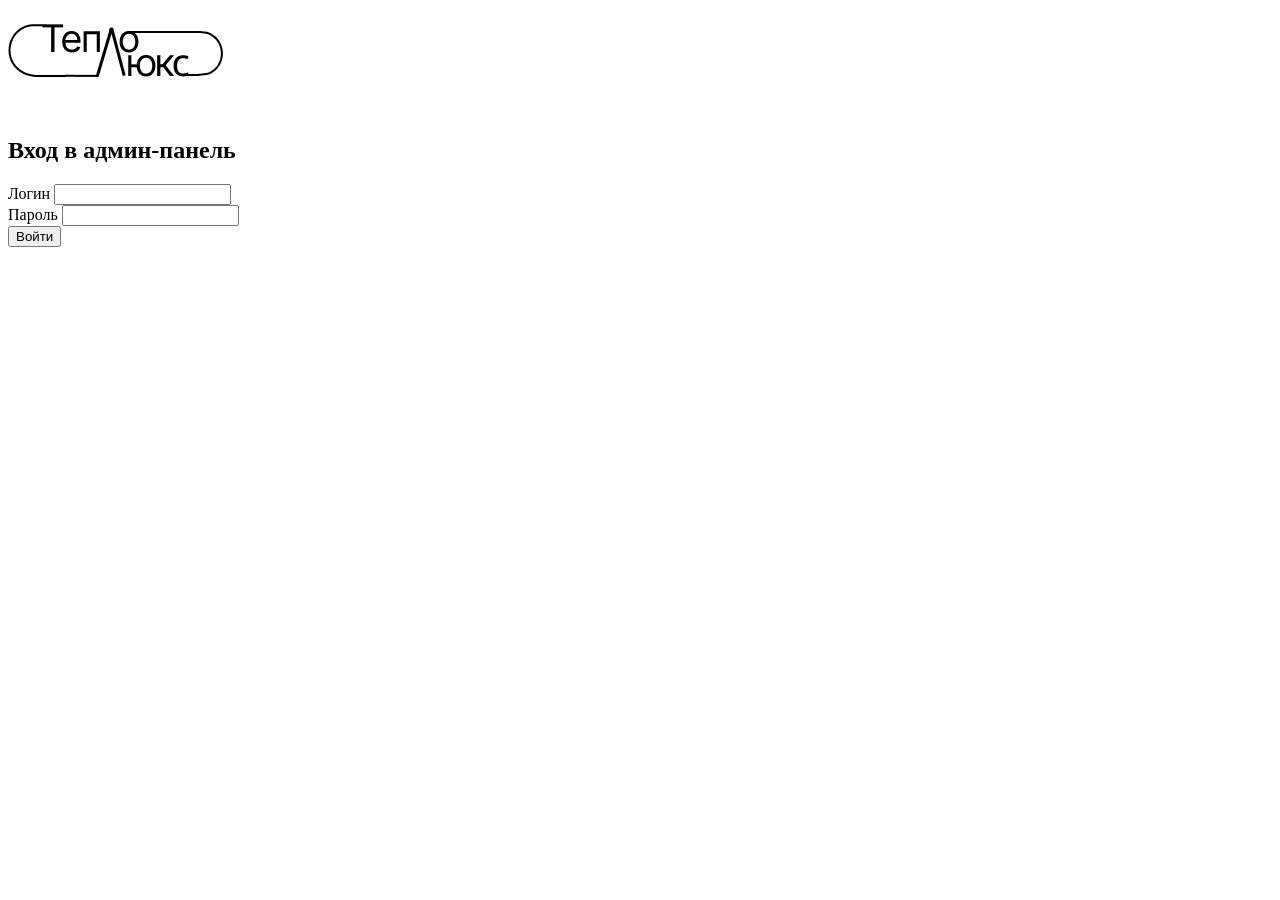
==== admin.html @ 6bd60be3 "первая версия" ====
<!DOCTYPE html>
<html lang="ru">
<head>
    <meta charset="UTF-8">
    <meta name="viewport" content="width=device-width, initial-scale=1.0">
    <title>Админ-панель — ТеплоЛюкс</title>
    
    <!-- Стили -->
    <link rel="stylesheet" href="css/common.css">
    <link rel="stylesheet" href="css/components.css">
    <link rel="stylesheet" href="css/header.css">
    <link rel="stylesheet" href="css/footer.css">
    <link rel="stylesheet" href="css/admin.css">
</head>
<body>

    <!-- ===== ЛОГИН ===== -->
    <div class="admin-login" id="adminLogin">
        <div class="login-box">
            <div class="login-logo">
                <img src="Img/Logo.png" alt="ТеплоЛюкс">
                <h2>Вход в админ-панель</h2>
            </div>
            
            <form id="loginForm" class="login-form">
                <div class="form-group">
                    <label for="username">Логин</label>
                    <input type="text" id="username" value="" required>
                </div>
                <div class="form-group">
                    <label for="password">Пароль</label>
                    <input type="password" id="password" value="" required>
                </div>
                <button type="submit" class="login-btn">Войти</button>
            </form>
            
        </div>
    </div>

    <!-- ===== АДМИН-ПАНЕЛЬ ===== -->
    <div class="admin-panel" id="adminPanel" style="display: none;">
        
        <!-- Сайдбар -->
        <aside class="admin-sidebar">
            <div class="admin-sidebar-header">
                <img src="Img/Logo.png" alt="ТеплоЛюкс">
                <h3>ТеплоЛюкс</h3>
                <p>Админ-панель</p>
            </div>
            
            <div class="admin-user" id="adminUserInfo"></div>
            
            <nav class="admin-nav">
                <ul>
                    <li class="active" onclick="AdminPage.showPage('dashboard', this)">
                        <span>📊</span> Дашборд
                    </li>
                    <li onclick="AdminPage.showPage('receptions', this)">
                        <span>📨</span> Приёмная
                        <span class="admin-badge" id="receptionsBadge">0</span>
                    </li>
                    <li onclick="AdminPage.showPage('restrictions', this)">
                        <span>🚧</span> Ограничения
                        <span class="admin-badge" id="restrictionsBadge">0</span>
                    </li>
                    <li onclick="AdminPage.showPage('applications', this)">
                        <span>💼</span> Заявки
                    </li>
                    <li onclick="AdminPage.showPage('settings', this)">
                        <span>⚙️</span> Настройки
                    </li>
                    <li onclick="AdminPage.logout()">
                        <span>🚪</span> Выход
                    </li>
                </ul>
            </nav>
        </aside>
        
        <!-- Контент -->
        <main class="admin-content">
            <div class="admin-header">
                <h1 id="pageTitle">📊 Дашборд</h1>
                <div>
                    <span id="adminDateTime"></span>
                    <button class="refresh-btn" onclick="AdminPage.refreshData()" title="Обновить">🔄</button>
                </div>
            </div>
            
            <div id="adminPages"></div>

            <!-- Модальное окно добавления ограничения -->
            <div class="modal" id="restrictionModal" style="display: none;">
                <div class="modal-content" style="max-width: 600px;">
                    <div class="modal-header">
                        <h3>Добавить ограничение</h3>
                        <button class="modal-close" onclick="closeRestrictionModal()">×</button>
                    </div>
                    <form id="restrictionForm">
                        <div class="modal-body">
                            <div class="form-group">
                                <label>Улицы (вводите по одной, нажимайте Enter)</label>
                                <div class="streets-input">
                                    <input type="text" id="streetInput" placeholder="Введите название улицы">
                                    <button type="button" onclick="addStreetToList()" class="add-street-btn">+</button>
                                </div>
                                <div class="streets-list" id="streetsList"></div>
                            </div>

                            <div class="form-row">
                                <div class="form-group">
                                    <label>Дата начала *</label>
                                    <input type="date" id="dateFrom" required>
                                </div>
                                <div class="form-group">
                                    <label>Дата окончания *</label>
                                    <input type="date" id="dateTo" required>
                                </div>
                            </div>

                            <div class="form-row">
                                <div class="form-group">
                                    <label>Время начала</label>
                                    <input type="time" id="timeFrom" value="09:00">
                                </div>
                                <div class="form-group">
                                    <label>Время окончания</label>
                                    <input type="time" id="timeTo" value="17:00">
                                </div>
                            </div>

                            <div class="form-group">
                                <label>Причина отключения *</label>
                                <select id="reason" required>
                                    <option value="repair">🔧 Плановый ремонт</option>
                                    <option value="emergency">🚨 Аварийные работы</option>
                                    <option value="maintenance">🛠️ Техническое обслуживание</option>
                                    <option value="upgrade">⚡ Модернизация сетей</option>
                                    <option value="other">📋 Другое</option>
                                </select>
                            </div>

                            <div class="form-group">
                                <label>Подробное описание</label>
                                <textarea id="description" rows="3" placeholder="Дополнительная информация о ограничении..."></textarea>
                            </div>
                        </div>
                        <div class="modal-footer">
                            <button type="button" onclick="closeRestrictionModal()" class="cancel-btn">Отмена</button>
                            <button type="submit" class="save-btn">Сохранить</button>
                        </div>
                    </form>
                </div>
            </div>
        </main>
    </div>

    <!-- ===== СКРИПТЫ ===== -->
    <script src="js/core.js"></script>
    <script src="js/database.js"></script>
    <script src="js/ui/header.js"></script>
    <script src="js/ui/ui-helpers.js"></script>
    <script src="js/components/restrictions.js"></script>
    <script src="js/pages/admin.js"></script>
</body>
</html>
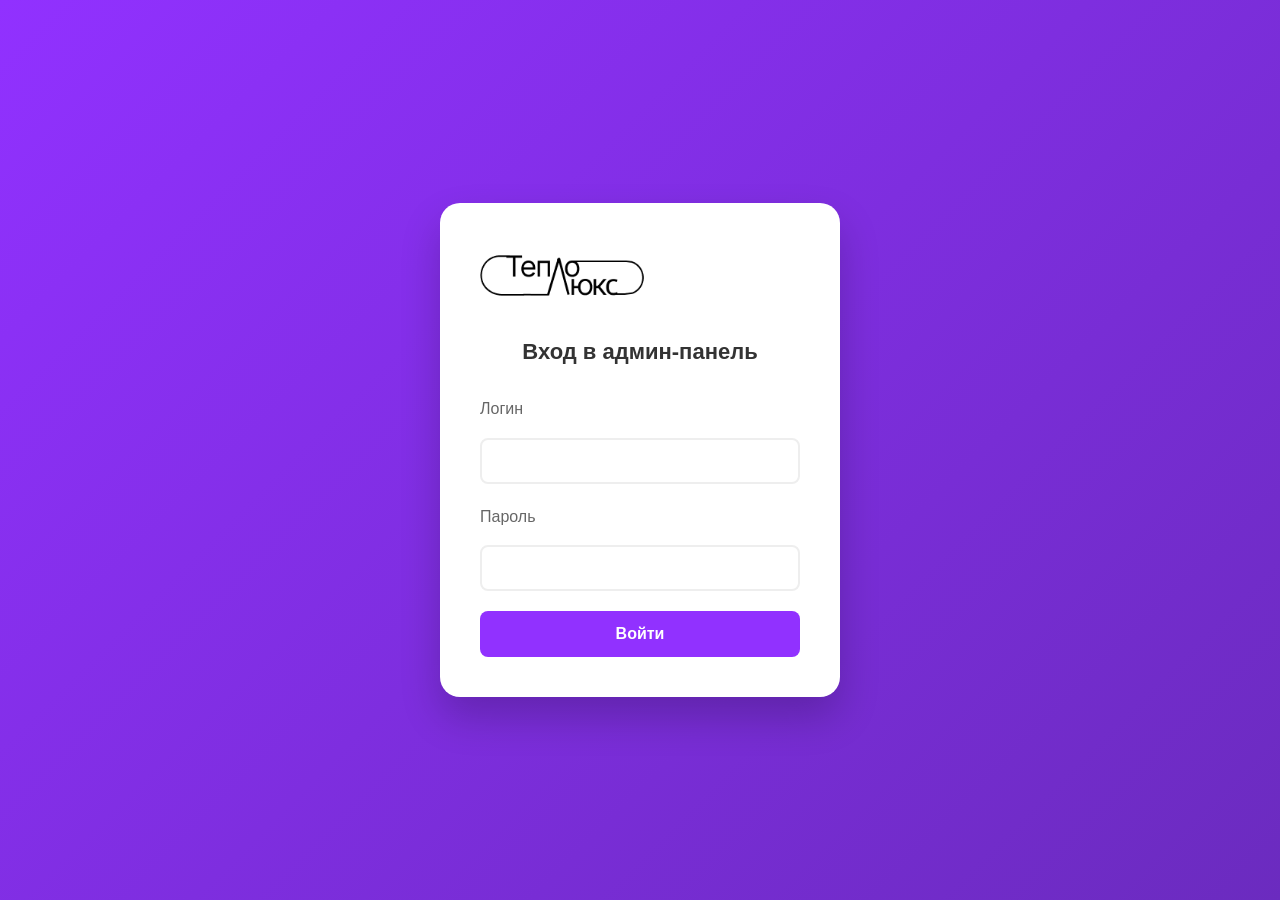
==== commit 08517d9f: "Update admin.html" ====
--- a/admin.html
+++ b/admin.html
@@ -6,11 +6,11 @@
     <title>Админ-панель — ТеплоЛюкс</title>
     
     <!-- Стили -->
-    <link rel="stylesheet" href="css/common.css">
-    <link rel="stylesheet" href="css/components.css">
-    <link rel="stylesheet" href="css/header.css">
-    <link rel="stylesheet" href="css/footer.css">
-    <link rel="stylesheet" href="css/admin.css">
+    <link rel="stylesheet" href="CSS/common.css">
+    <link rel="stylesheet" href="CSS/components.css">
+    <link rel="stylesheet" href="CSS/header.css">
+    <link rel="stylesheet" href="CSS/footer.css">
+    <link rel="stylesheet" href="CSS/admin.css">
 </head>
 <body>
 
@@ -162,4 +162,4 @@
     <script src="js/components/restrictions.js"></script>
     <script src="js/pages/admin.js"></script>
 </body>
-</html>+</html>
--- a/CSS/common.css
+++ b/CSS/common.css
@@ -0,0 +1,821 @@
+/* ========================================
+   COMMON.CSS - Базовые стили проекта ТеплоЛюкс
+   Содержит: сброс, переменные, типографика,
+   контейнеры, сетки, общие утилиты
+   ======================================== */
+
+/* ===== CSS ПЕРЕМЕННЫЕ ===== */
+:root {
+    /* Основная палитра */
+    --color-primary: #9131ff;
+    --color-primary-dark: #7a29d6;
+    --color-primary-light: #b880ff;
+    --color-primary-bg: rgba(145, 49, 255, 0.1);
+    
+    /* Акцентные цвета */
+    --color-accent: #ff6b6b;
+    --color-accent-dark: #ff4444;
+    --color-success: #4CAF50;
+    --color-success-light: #e8f5e9;
+    --color-warning: #ff9f43;
+    --color-info: #4ecdc4;
+    
+    /* Нейтральные */
+    --color-white: #ffffff;
+    --color-bg: #f8f9fa;
+    --color-bg-alt: #f5f6fa;
+    --color-text: #333333;
+    --color-text-secondary: #666666;
+    --color-text-muted: #999999;
+    --color-border: #e0e0e0;
+    --color-border-light: #eeeeee;
+    
+    /* Градиенты */
+    --gradient-primary: linear-gradient(135deg, #9131ff, #6b2bbf);
+    --gradient-primary-hover: linear-gradient(135deg, #7a29d6, #9131ff);
+    --gradient-accent: linear-gradient(135deg, #ff4444, #ff6b6b);
+    --gradient-card: linear-gradient(135deg, #f8faff 0%, #f0f4ff 100%);
+    --gradient-hero: linear-gradient(135deg, #9131ff, #6b2bbf);
+    
+    /* Тени */
+    --shadow-sm: 0 2px 10px rgba(0, 0, 0, 0.05);
+    --shadow-md: 0 10px 40px rgba(0, 0, 0, 0.1);
+    --shadow-lg: 0 20px 60px rgba(0, 0, 0, 0.15);
+    --shadow-primary: 0 10px 30px rgba(145, 49, 255, 0.3);
+    --shadow-accent: 0 10px 30px rgba(255, 68, 68, 0.3);
+    
+    /* Скругления */
+    --radius-sm: 8px;
+    --radius-md: 12px;
+    --radius-lg: 20px;
+    --radius-xl: 30px;
+    --radius-round: 50%;
+    
+    /* Размеры */
+    --max-width: 1200px;
+    --max-width-wide: 1400px;
+    --header-height: 80px;
+    --header-height-mobile: 70px;
+    --header-height-small: 60px;
+    
+    /* Анимации */
+    --transition-fast: 0.2s ease;
+    --transition-base: 0.3s ease;
+    --transition-slow: 0.5s ease;
+    
+    /* Шрифты */
+    --font-family: 'Segoe UI', 'Arial', sans-serif;
+    --font-mono: 'Courier New', monospace;
+}
+
+/* ===== СБРОС СТИЛЕЙ ===== */
+*,
+*::before,
+*::after {
+    margin: 0;
+    padding: 0;
+    box-sizing: border-box;
+}
+
+html {
+    scroll-behavior: smooth;
+    -webkit-text-size-adjust: 100%;
+}
+
+body {
+    font-family: var(--font-family);
+    color: var(--color-text);
+    background-color: var(--color-white);
+    line-height: 1.6;
+    min-height: 100vh;
+    overflow-x: hidden;
+    -webkit-font-smoothing: antialiased;
+    -moz-osx-font-smoothing: grayscale;
+}
+
+/* ===== ТИПОГРАФИКА ===== */
+h1, h2, h3, h4, h5, h6 {
+    line-height: 1.3;
+    color: var(--color-text);
+    font-weight: 700;
+}
+
+h1 { font-size: 48px; }
+h2 { font-size: 36px; }
+h3 { font-size: 24px; }
+h4 { font-size: 20px; }
+h5 { font-size: 18px; }
+h6 { font-size: 16px; }
+
+p {
+    margin-bottom: 1rem;
+    color: var(--color-text-secondary);
+}
+
+a {
+    color: var(--color-primary);
+    text-decoration: none;
+    transition: color var(--transition-fast);
+}
+
+a:hover {
+    color: var(--color-primary-dark);
+}
+
+img {
+    max-width: 100%;
+    height: auto;
+    display: block;
+}
+
+/* ===== КОНТЕЙНЕРЫ ===== */
+.container {
+    width: 100%;
+    max-width: var(--max-width);
+    margin: 0 auto;
+    padding: 0 20px;
+}
+
+.container-wide {
+    max-width: var(--max-width-wide);
+}
+
+.container-narrow {
+    max-width: 800px;
+}
+
+/* ===== УТИЛИТАРНЫЕ КЛАССЫ ===== */
+.text-center { text-align: center; }
+.text-left { text-align: left; }
+.text-right { text-align: right; }
+
+.text-primary { color: var(--color-primary); }
+.text-accent { color: var(--color-accent); }
+.text-success { color: var(--color-success); }
+.text-muted { color: var(--color-text-muted); }
+
+.font-bold { font-weight: 700; }
+.font-semibold { font-weight: 600; }
+.font-medium { font-weight: 500; }
+
+.hidden { display: none !important; }
+.visible { display: block !important; }
+.invisible { visibility: hidden; }
+
+.sr-only {
+    position: absolute;
+    width: 1px;
+    height: 1px;
+    padding: 0;
+    margin: -1px;
+    overflow: hidden;
+    clip: rect(0, 0, 0, 0);
+    border: 0;
+}
+
+/* ===== ОБЩИЕ КОМПОНЕНТЫ ===== */
+
+/* Кнопки */
+.btn {
+    display: inline-flex;
+    align-items: center;
+    justify-content: center;
+    gap: 8px;
+    padding: 12px 24px;
+    border: none;
+    border-radius: var(--radius-xl);
+    font-size: 16px;
+    font-weight: 600;
+    cursor: pointer;
+    transition: all var(--transition-base);
+    white-space: nowrap;
+    text-decoration: none;
+    line-height: 1.4;
+}
+
+.btn:hover {
+    transform: translateY(-2px);
+}
+
+.btn:active {
+    transform: translateY(0);
+}
+
+.btn-primary {
+    background: var(--gradient-primary);
+    color: var(--color-white);
+    box-shadow: var(--shadow-primary);
+}
+
+.btn-primary:hover {
+    background: var(--gradient-primary-hover);
+    box-shadow: 0 6px 20px rgba(145, 49, 255, 0.4);
+}
+
+.btn-accent {
+    background: var(--gradient-accent);
+    color: var(--color-white);
+    box-shadow: var(--shadow-accent);
+}
+
+.btn-accent:hover {
+    box-shadow: 0 6px 20px rgba(255, 68, 68, 0.4);
+}
+
+.btn-success {
+    background: var(--color-success);
+    color: var(--color-white);
+}
+
+.btn-success:hover {
+    background: #45a049;
+    box-shadow: 0 5px 15px rgba(76, 175, 80, 0.3);
+}
+
+.btn-outline {
+    background: transparent;
+    border: 2px solid var(--color-primary);
+    color: var(--color-primary);
+}
+
+.btn-outline:hover {
+    background: var(--color-primary);
+    color: var(--color-white);
+}
+
+.btn-sm {
+    padding: 8px 16px;
+    font-size: 14px;
+}
+
+.btn-lg {
+    padding: 16px 32px;
+    font-size: 18px;
+}
+
+.btn-block {
+    width: 100%;
+}
+
+.btn-icon {
+    width: 40px;
+    height: 40px;
+    padding: 0;
+    border-radius: var(--radius-round);
+}
+
+/* Карточки */
+.card {
+    background: var(--color-white);
+    border-radius: var(--radius-lg);
+    box-shadow: var(--shadow-md);
+    transition: all var(--transition-base);
+    overflow: hidden;
+}
+
+.card:hover {
+    transform: translateY(-5px);
+    box-shadow: var(--shadow-lg);
+}
+
+.card-padded {
+    padding: 30px;
+}
+
+/* Формы */
+.form-group {
+    margin-bottom: 20px;
+    display: flex;
+    flex-direction: column;
+    gap: 8px;
+}
+
+.form-label {
+    font-weight: 600;
+    color: var(--color-text);
+    font-size: 15px;
+}
+
+.form-input,
+.form-select,
+.form-textarea {
+    width: 100%;
+    padding: 14px 16px;
+    border: 2px solid var(--color-border);
+    border-radius: var(--radius-md);
+    font-size: 16px;
+    font-family: var(--font-family);
+    background: var(--color-bg);
+    transition: all var(--transition-base);
+}
+
+.form-input:focus,
+.form-select:focus,
+.form-textarea:focus {
+    outline: none;
+    border-color: var(--color-primary);
+    background: var(--color-white);
+    box-shadow: 0 0 0 4px var(--color-primary-bg);
+}
+
+.form-input:hover,
+.form-select:hover,
+.form-textarea:hover {
+    border-color: var(--color-primary);
+}
+
+.form-input.error {
+    border-color: var(--color-accent-dark);
+}
+
+.form-input.success {
+    border-color: var(--color-success);
+}
+
+.form-textarea {
+    resize: vertical;
+    min-height: 120px;
+}
+
+.form-row {
+    display: grid;
+    grid-template-columns: 1fr 1fr;
+    gap: 20px;
+}
+
+.form-hint {
+    color: var(--color-text-muted);
+    font-size: 13px;
+    margin-top: 4px;
+}
+
+/* Бейджи */
+.badge {
+    display: inline-flex;
+    align-items: center;
+    padding: 4px 12px;
+    border-radius: 20px;
+    font-size: 12px;
+    font-weight: 600;
+    white-space: nowrap;
+}
+
+.badge-primary {
+    background: var(--color-primary-bg);
+    color: var(--color-primary);
+}
+
+.badge-success {
+    background: var(--color-success-light);
+    color: var(--color-success);
+}
+
+.badge-danger {
+    background: #ffebee;
+    color: var(--color-accent-dark);
+}
+
+.badge-warning {
+    background: #fff3e0;
+    color: var(--color-warning);
+}
+
+/* Разделители */
+.divider {
+    height: 1px;
+    background: var(--color-border-light);
+    margin: 20px 0;
+}
+
+.divider-thick {
+    height: 4px;
+    background: var(--gradient-primary);
+    border-radius: 2px;
+    width: 60px;
+}
+
+/* ===== АНИМАЦИИ ===== */
+@keyframes fadeIn {
+    from {
+        opacity: 0;
+        transform: translateY(-20px);
+    }
+    to {
+        opacity: 1;
+        transform: translateY(0);
+    }
+}
+
+@keyframes fadeInUp {
+    from {
+        opacity: 0;
+        transform: translateY(30px);
+    }
+    to {
+        opacity: 1;
+        transform: translateY(0);
+    }
+}
+
+@keyframes fadeInRight {
+    from {
+        opacity: 0;
+        transform: translateX(30px);
+    }
+    to {
+        opacity: 1;
+        transform: translateX(0);
+    }
+}
+
+@keyframes fadeInLeft {
+    from {
+        opacity: 0;
+        transform: translateX(-30px);
+    }
+    to {
+        opacity: 1;
+        transform: translateX(0);
+    }
+}
+
+@keyframes slideDown {
+    from {
+        opacity: 0;
+        transform: translateY(-20px);
+    }
+    to {
+        opacity: 1;
+        transform: translateY(0);
+    }
+}
+
+@keyframes slideUp {
+    from {
+        opacity: 0;
+        transform: translateY(50px);
+    }
+    to {
+        opacity: 1;
+        transform: translateY(0);
+    }
+}
+
+@keyframes slideIn {
+    from {
+        opacity: 0;
+        transform: translateX(-20px);
+    }
+    to {
+        opacity: 1;
+        transform: translateX(0);
+    }
+}
+
+@keyframes slideInRight {
+    from {
+        opacity: 0;
+        transform: translateX(100%);
+    }
+    to {
+        opacity: 1;
+        transform: translateX(0);
+    }
+}
+
+@keyframes slideOutRight {
+    from {
+        opacity: 1;
+        transform: translateX(0);
+    }
+    to {
+        opacity: 0;
+        transform: translateX(100%);
+    }
+}
+
+@keyframes pulse {
+    0% { transform: scale(1); }
+    50% { transform: scale(1.03); }
+    100% { transform: scale(1); }
+}
+
+@keyframes spin {
+    from { transform: rotate(0deg); }
+    to { transform: rotate(360deg); }
+}
+
+@keyframes shake {
+    0%, 100% { transform: translateX(0); }
+    10%, 30%, 50%, 70%, 90% { transform: translateX(-5px); }
+    20%, 40%, 60%, 80% { transform: translateX(5px); }
+}
+
+.animate-fadeIn { animation: fadeIn 0.5s ease; }
+.animate-slideDown { animation: slideDown 0.5s ease; }
+.animate-slideUp { animation: slideUp 0.5s ease; }
+.animate-pulse { animation: pulse 2s infinite; }
+
+/* ===== СКРОЛЛБАР ===== */
+::-webkit-scrollbar {
+    width: 10px;
+}
+
+::-webkit-scrollbar-track {
+    background: var(--color-bg);
+}
+
+::-webkit-scrollbar-thumb {
+    background: var(--color-primary);
+    border-radius: 5px;
+}
+
+::-webkit-scrollbar-thumb:hover {
+    background: var(--color-primary-dark);
+}
+
+/* ===== АДАПТИВНОСТЬ (общие правила) ===== */
+@media (max-width: 1024px) {
+    h1 { font-size: 40px; }
+    h2 { font-size: 32px; }
+    h3 { font-size: 22px; }
+    
+    .form-row {
+        grid-template-columns: 1fr;
+        gap: 15px;
+    }
+}
+
+@media (max-width: 768px) {
+    h1 { font-size: 32px; }
+    h2 { font-size: 28px; }
+    h3 { font-size: 20px; }
+    
+    .container {
+        padding: 0 15px;
+    }
+    
+    .btn {
+        padding: 10px 20px;
+        font-size: 14px;
+    }
+    
+    .btn-lg {
+        padding: 14px 28px;
+        font-size: 16px;
+    }
+}
+
+@media (max-width: 480px) {
+    h1 { font-size: 28px; }
+    h2 { font-size: 24px; }
+    h3 { font-size: 18px; }
+    
+    .container {
+        padding: 0 10px;
+    }
+    
+    .card-padded {
+        padding: 20px;
+    }
+}
+
+/* ===== СТИЛИ ДЛЯ СЕКЦИЙ ===== */
+.section {
+    padding: 80px 0;
+}
+
+.section-title {
+    text-align: center;
+    font-size: 36px;
+    color: var(--color-text);
+    margin-bottom: 50px;
+    position: relative;
+}
+
+.section-title::after {
+    content: '';
+    position: absolute;
+    bottom: -15px;
+    left: 50%;
+    transform: translateX(-50%);
+    width: 80px;
+    height: 4px;
+    background: var(--gradient-primary);
+    border-radius: 2px;
+}
+
+.section-subtitle {
+    text-align: center;
+    font-size: 18px;
+    color: var(--color-text-secondary);
+    max-width: 600px;
+    margin: -30px auto 40px;
+}
+
+/* ===== СТИЛИ ДЛЯ ГЕРОЙ-СЕКЦИЙ ===== */
+.hero-section {
+    background: var(--gradient-hero);
+    color: var(--color-white);
+    padding: 80px 0;
+    text-align: center;
+    position: relative;
+    overflow: hidden;
+}
+
+.hero-section::before {
+    content: '';
+    position: absolute;
+    top: -50%;
+    left: -50%;
+    width: 200%;
+    height: 200%;
+    background: repeating-linear-gradient(
+        45deg,
+        rgba(255, 255, 255, 0.03) 0px,
+        rgba(255, 255, 255, 0.03) 20px,
+        transparent 20px,
+        transparent 40px
+    );
+    animation: spin 20s linear infinite;
+}
+
+.hero-section h1 {
+    color: var(--color-white);
+    font-size: 48px;
+    margin-bottom: 20px;
+    position: relative;
+    z-index: 1;
+}
+
+.hero-section p {
+    color: rgba(255, 255, 255, 0.9);
+    font-size: 18px;
+    max-width: 600px;
+    margin: 0 auto;
+    position: relative;
+    z-index: 1;
+}
+
+.hero-section .hero-logo {
+    width: 150px;
+    margin: 0 auto 30px;
+    animation: fadeIn 1s ease;
+    position: relative;
+    z-index: 1;
+}
+
+/* ===== СКРОЛЛ НАВЕРХ ===== */
+.scroll-to-top {
+    position: fixed;
+    bottom: 30px;
+    right: 30px;
+    width: 50px;
+    height: 50px;
+    background: var(--color-primary);
+    color: var(--color-white);
+    border: none;
+    border-radius: var(--radius-round);
+    cursor: pointer;
+    display: none;
+    align-items: center;
+    justify-content: center;
+    font-size: 24px;
+    z-index: 999;
+    transition: all var(--transition-base);
+    opacity: 0.7;
+    box-shadow: var(--shadow-md);
+}
+
+.scroll-to-top:hover {
+    opacity: 1;
+    transform: translateY(-5px);
+    background: var(--color-primary-dark);
+}
+
+.scroll-to-top.visible {
+    display: flex;
+}
+
+/* ===== СТАТУС-БЕЙДЖИ ===== */
+.status-badge {
+    display: inline-flex;
+    align-items: center;
+    padding: 5px 12px;
+    border-radius: 20px;
+    font-size: 12px;
+    font-weight: 600;
+    white-space: nowrap;
+}
+
+.status-badge.status-new,
+.status-new {
+    background: var(--color-accent-dark);
+    color: var(--color-white);
+}
+
+.status-badge.status-viewed,
+.status-viewed {
+    background: var(--color-warning);
+    color: var(--color-white);
+}
+
+.status-badge.status-answered,
+.status-answered {
+    background: var(--color-success);
+    color: var(--color-white);
+}
+
+.status-badge.status-closed,
+.status-closed {
+    background: var(--color-text-muted);
+    color: var(--color-white);
+}
+
+.status-badge.status-active {
+    background: var(--color-accent-dark);
+    color: var(--color-white);
+}
+
+.status-badge.status-completed {
+    background: var(--color-text-muted);
+    color: var(--color-white);
+}
+
+/* ===== УВЕДОМЛЕНИЯ ===== */
+.notification {
+    position: fixed;
+    top: 20px;
+    right: 20px;
+    padding: 15px 25px;
+    border-radius: var(--radius-md);
+    color: var(--color-white);
+    box-shadow: var(--shadow-lg);
+    z-index: 9999;
+    display: flex;
+    align-items: center;
+    gap: 10px;
+    animation: slideInRight 0.3s ease;
+    font-size: 14px;
+    font-weight: 500;
+}
+
+.notification-success {
+    background: var(--color-success);
+}
+
+.notification-error {
+    background: var(--color-accent-dark);
+}
+
+.notification-info {
+    background: var(--color-primary);
+}
+
+.notification-warning {
+    background: var(--color-warning);
+}
+
+/* ===== ПУСТЫЕ СОСТОЯНИЯ ===== */
+.empty-state {
+    text-align: center;
+    padding: 50px;
+    background: var(--color-white);
+    border-radius: var(--radius-md);
+}
+
+.empty-state .empty-icon {
+    font-size: 48px;
+    margin-bottom: 20px;
+    opacity: 0.5;
+}
+
+.empty-state h3 {
+    margin-bottom: 10px;
+    color: var(--color-text);
+}
+
+.empty-state p {
+    color: var(--color-text-muted);
+}
+
+/* ===== СЕКЦИЯ С ФОНОМ ===== */
+.bg-section {
+    background: var(--color-bg);
+}
+
+.bg-alt-section {
+    background: var(--color-bg-alt);
+}
+
+/* ===== ПОДСВЕТКА ПРИ ФОКУСЕ ===== */
+:focus-visible {
+    outline: 2px solid var(--color-primary);
+    outline-offset: 2px;
+}
+
+/* ===== ВЫДЕЛЕНИЕ ТЕКСТА ===== */
+::selection {
+    background: var(--color-primary);
+    color: var(--color-white);
+}
--- a/CSS/components.css
+++ b/CSS/components.css
@@ -0,0 +1,677 @@
+/* ========================================
+   COMPONENTS.CSS - Общие компоненты
+   Содержит: бейджи статусов, уведомления,
+   модальные окна, карточки, тултипы,
+   индикаторы загрузки, хлебные крошки
+   ======================================== */
+
+/* ===== СТАТУС-БЕЙДЖИ ===== */
+.status-badge {
+    display: inline-flex;
+    align-items: center;
+    gap: 5px;
+    padding: 5px 12px;
+    border-radius: 20px;
+    font-size: 12px;
+    font-weight: 600;
+    white-space: nowrap;
+    transition: all var(--transition-fast);
+}
+
+.status-badge:hover {
+    transform: scale(1.05);
+}
+
+/* Статусы обращений */
+.status-badge.status-new,
+.status-new {
+    background: #ff4444;
+    color: #ffffff;
+}
+
+.status-badge.status-viewed,
+.status-viewed {
+    background: #ff9f43;
+    color: #ffffff;
+}
+
+.status-badge.status-answered,
+.status-answered {
+    background: #4CAF50;
+    color: #ffffff;
+}
+
+.status-badge.status-closed,
+.status-closed {
+    background: #999999;
+    color: #ffffff;
+}
+
+/* Статусы ограничений */
+.status-badge.status-active,
+.restriction-status.status-active {
+    background: #ff4444;
+    color: #ffffff;
+}
+
+.status-badge.status-completed,
+.restriction-status.status-completed {
+    background: #999999;
+    color: #ffffff;
+}
+
+/* Бейдж с иконкой */
+.status-badge.with-icon {
+    padding: 5px 12px 5px 8px;
+}
+
+.status-badge .badge-dot {
+    width: 8px;
+    height: 8px;
+    border-radius: 50%;
+    background: currentColor;
+    opacity: 0.7;
+    animation: pulse 2s infinite;
+}
+
+/* ===== УВЕДОМЛЕНИЯ (ТОСТЫ) ===== */
+.notification {
+    position: fixed;
+    top: 20px;
+    right: 20px;
+    padding: 15px 25px;
+    border-radius: var(--radius-md);
+    color: #ffffff;
+    box-shadow: var(--shadow-lg);
+    z-index: 9999;
+    display: flex;
+    align-items: center;
+    gap: 12px;
+    animation: slideInRight 0.3s ease;
+    font-size: 14px;
+    font-weight: 500;
+    max-width: 400px;
+    cursor: pointer;
+    transition: all var(--transition-fast);
+}
+
+.notification:hover {
+    opacity: 0.9;
+}
+
+.notification-icon {
+    font-size: 20px;
+    flex-shrink: 0;
+}
+
+.notification-text {
+    flex: 1;
+    line-height: 1.4;
+}
+
+.notification-success {
+    background: #4CAF50;
+}
+
+.notification-error {
+    background: #f44336;
+}
+
+.notification-info {
+    background: #2196F3;
+}
+
+.notification-warning {
+    background: #ff9800;
+}
+
+/* Множественные уведомления */
+.notification + .notification {
+    margin-top: 0;
+}
+
+.notification:nth-child(2) { top: 90px; }
+.notification:nth-child(3) { top: 160px; }
+.notification:nth-child(4) { top: 230px; }
+
+/* ===== УВЕДОМЛЕНИЕ-ОШИБКА (инлайн) ===== */
+.error-notification {
+    position: fixed;
+    top: 20px;
+    right: 20px;
+    background: #f44336;
+    color: #ffffff;
+    padding: 15px 25px;
+    border-radius: var(--radius-md);
+    box-shadow: 0 5px 20px rgba(244, 67, 54, 0.3);
+    z-index: 9999;
+    display: flex;
+    align-items: center;
+    gap: 10px;
+    animation: slideInRight 0.3s ease;
+    font-size: 14px;
+    font-weight: 500;
+    max-width: 400px;
+}
+
+/* ===== ОШИБКА ПОЛЯ ===== */
+.field-error {
+    color: #f44336;
+    font-size: 13px;
+    margin-top: 5px;
+    display: block;
+    animation: slideDown 0.2s ease;
+}
+
+.form-input.error,
+.form-group input.error,
+.form-group textarea.error {
+    border-color: #f44336 !important;
+    background: #fff5f5 !important;
+}
+
+.form-input.success,
+.form-group input.success {
+    border-color: #4CAF50 !important;
+    background: #f1f8e9 !important;
+}
+
+/* ===== МОДАЛЬНЫЕ ОКНА (общие) ===== */
+.modal {
+    display: none;
+    position: fixed;
+    top: 0;
+    left: 0;
+    width: 100%;
+    height: 100%;
+    background: rgba(0, 0, 0, 0.5);
+    z-index: 1000;
+    align-items: center;
+    justify-content: center;
+    backdrop-filter: blur(5px);
+    -webkit-backdrop-filter: blur(5px);
+}
+
+.modal.active {
+    display: flex;
+    animation: fadeIn 0.3s ease;
+}
+
+.modal-content {
+    background: #ffffff;
+    border-radius: var(--radius-lg);
+    width: 90%;
+    max-width: 500px;
+    max-height: 90vh;
+    overflow-y: auto;
+    box-shadow: var(--shadow-lg);
+    animation: slideUp 0.3s ease;
+}
+
+.modal-header {
+    padding: 20px 25px;
+    border-bottom: 1px solid var(--color-border-light);
+    display: flex;
+    justify-content: space-between;
+    align-items: center;
+}
+
+.modal-header h2,
+.modal-header h3 {
+    color: var(--color-text);
+    margin: 0;
+    font-size: 20px;
+}
+
+.modal-close {
+    width: 35px;
+    height: 35px;
+    border: none;
+    background: var(--color-bg);
+    border-radius: 50%;
+    cursor: pointer;
+    font-size: 20px;
+    color: var(--color-text-secondary);
+    transition: all var(--transition-base);
+    display: flex;
+    align-items: center;
+    justify-content: center;
+}
+
+.modal-close:hover {
+    background: #f44336;
+    color: #ffffff;
+    transform: rotate(90deg);
+}
+
+.modal-body {
+    padding: 25px;
+}
+
+.modal-footer {
+    padding: 20px 25px;
+    border-top: 1px solid var(--color-border-light);
+    display: flex;
+    justify-content: flex-end;
+    gap: 10px;
+}
+
+/* ===== ТУЛТИП ===== */
+.tooltip {
+    position: relative;
+    cursor: help;
+}
+
+.tooltip::after {
+    content: attr(data-tooltip);
+    position: absolute;
+    bottom: calc(100% + 8px);
+    left: 50%;
+    transform: translateX(-50%);
+    background: #333333;
+    color: #ffffff;
+    padding: 8px 12px;
+    border-radius: 6px;
+    font-size: 12px;
+    white-space: nowrap;
+    opacity: 0;
+    visibility: hidden;
+    transition: all var(--transition-fast);
+    pointer-events: none;
+    z-index: 100;
+}
+
+.tooltip:hover::after {
+    opacity: 1;
+    visibility: visible;
+    transform: translateX(-50%) translateY(-2px);
+}
+
+.tooltip::before {
+    content: '';
+    position: absolute;
+    bottom: calc(100% + 2px);
+    left: 50%;
+    transform: translateX(-50%);
+    border: 6px solid transparent;
+    border-top-color: #333333;
+    opacity: 0;
+    visibility: hidden;
+    transition: all var(--transition-fast);
+    z-index: 100;
+}
+
+.tooltip:hover::before {
+    opacity: 1;
+    visibility: visible;
+}
+
+/* ===== СПИННЕР (ЗАГРУЗКА) ===== */
+.spinner {
+    display: inline-block;
+    width: 24px;
+    height: 24px;
+    border: 3px solid var(--color-border);
+    border-top-color: var(--color-primary);
+    border-radius: 50%;
+    animation: spin 0.6s linear infinite;
+}
+
+.spinner-sm {
+    width: 16px;
+    height: 16px;
+    border-width: 2px;
+}
+
+.spinner-lg {
+    width: 40px;
+    height: 40px;
+    border-width: 4px;
+}
+
+.spinner-white {
+    border-color: rgba(255, 255, 255, 0.3);
+    border-top-color: #ffffff;
+}
+
+/* Контейнер загрузки */
+.loading-overlay {
+    position: absolute;
+    inset: 0;
+    background: rgba(255, 255, 255, 0.8);
+    display: flex;
+    align-items: center;
+    justify-content: center;
+    z-index: 50;
+    border-radius: inherit;
+}
+
+.loading-overlay .spinner {
+    width: 32px;
+    height: 32px;
+}
+
+/* ===== ПРОГРЕСС-БАР ===== */
+.progress-bar {
+    width: 100%;
+    height: 8px;
+    background: var(--color-bg);
+    border-radius: 4px;
+    overflow: hidden;
+}
+
+.progress-bar-fill {
+    height: 100%;
+    background: var(--gradient-primary);
+    border-radius: 4px;
+    transition: width 0.5s ease;
+}
+
+.progress-bar-fill.success {
+    background: #4CAF50;
+}
+
+.progress-bar-fill.warning {
+    background: #ff9800;
+}
+
+.progress-bar-fill.danger {
+    background: #f44336;
+}
+
+/* ===== ХЛЕБНЫЕ КРОШКИ ===== */
+.breadcrumbs {
+    display: flex;
+    align-items: center;
+    gap: 8px;
+    list-style: none;
+    padding: 0;
+    margin: 0 0 20px;
+    font-size: 14px;
+    flex-wrap: wrap;
+}
+
+.breadcrumbs li {
+    display: flex;
+    align-items: center;
+    gap: 8px;
+}
+
+.breadcrumbs li::after {
+    content: '/';
+    color: var(--color-text-muted);
+}
+
+.breadcrumbs li:last-child::after {
+    display: none;
+}
+
+.breadcrumbs a {
+    color: var(--color-primary);
+    text-decoration: none;
+}
+
+.breadcrumbs a:hover {
+    text-decoration: underline;
+}
+
+.breadcrumbs .current {
+    color: var(--color-text-muted);
+    font-weight: 500;
+}
+
+/* ===== ПАГИНАЦИЯ ===== */
+.pagination {
+    display: flex;
+    align-items: center;
+    justify-content: center;
+    gap: 5px;
+    margin-top: 20px;
+}
+
+.pagination-btn {
+    width: 36px;
+    height: 36px;
+    border: 1px solid var(--color-border);
+    background: var(--color-white);
+    border-radius: 8px;
+    cursor: pointer;
+    display: flex;
+    align-items: center;
+    justify-content: center;
+    transition: all var(--transition-fast);
+    font-size: 14px;
+    color: var(--color-text);
+}
+
+.pagination-btn:hover {
+    background: var(--color-primary-bg);
+    border-color: var(--color-primary);
+    color: var(--color-primary);
+}
+
+.pagination-btn.active {
+    background: var(--color-primary);
+    color: #ffffff;
+    border-color: var(--color-primary);
+}
+
+.pagination-btn:disabled {
+    opacity: 0.4;
+    cursor: not-allowed;
+}
+
+.pagination-dots {
+    padding: 0 8px;
+    color: var(--color-text-muted);
+}
+
+/* ===== ТАБЫ ===== */
+.tabs {
+    display: flex;
+    gap: 0;
+    border-bottom: 2px solid var(--color-border);
+    margin-bottom: 20px;
+}
+
+.tab-item {
+    padding: 12px 24px;
+    cursor: pointer;
+    color: var(--color-text-secondary);
+    font-weight: 500;
+    border-bottom: 2px solid transparent;
+    margin-bottom: -2px;
+    transition: all var(--transition-fast);
+    font-size: 15px;
+}
+
+.tab-item:hover {
+    color: var(--color-primary);
+}
+
+.tab-item.active {
+    color: var(--color-primary);
+    border-bottom-color: var(--color-primary);
+}
+
+/* ===== АККОРДЕОН (общий) ===== */
+.accordion-item {
+    border: 1px solid var(--color-border-light);
+    border-radius: var(--radius-md);
+    margin-bottom: 10px;
+    overflow: hidden;
+}
+
+.accordion-header {
+    padding: 15px 20px;
+    background: var(--color-bg);
+    cursor: pointer;
+    font-weight: 600;
+    display: flex;
+    justify-content: space-between;
+    align-items: center;
+    transition: all var(--transition-fast);
+}
+
+.accordion-header:hover {
+    background: var(--color-primary-bg);
+}
+
+.accordion-header::after {
+    content: '+';
+    font-size: 20px;
+    color: var(--color-primary);
+    transition: transform var(--transition-base);
+}
+
+.accordion-item.active .accordion-header::after {
+    content: '−';
+    transform: rotate(180deg);
+}
+
+.accordion-body {
+    padding: 0 20px;
+    max-height: 0;
+    overflow: hidden;
+    transition: all var(--transition-base);
+}
+
+.accordion-item.active .accordion-body {
+    padding: 15px 20px;
+    max-height: 500px;
+}
+
+/* ===== КАРТОЧКА (общая) ===== */
+.card {
+    background: var(--color-white);
+    border-radius: var(--radius-lg);
+    box-shadow: var(--shadow-sm);
+    transition: all var(--transition-base);
+    overflow: hidden;
+}
+
+.card:hover {
+    transform: translateY(-3px);
+    box-shadow: var(--shadow-md);
+}
+
+.card-header {
+    padding: 20px;
+    border-bottom: 1px solid var(--color-border-light);
+    font-weight: 600;
+    font-size: 18px;
+    color: var(--color-text);
+}
+
+.card-body {
+    padding: 20px;
+}
+
+.card-footer {
+    padding: 15px 20px;
+    border-top: 1px solid var(--color-border-light);
+    display: flex;
+    justify-content: flex-end;
+    gap: 10px;
+}
+
+/* ===== ТЕГИ ===== */
+.tag {
+    display: inline-flex;
+    align-items: center;
+    gap: 5px;
+    padding: 4px 12px;
+    border-radius: 20px;
+    font-size: 12px;
+    font-weight: 500;
+    white-space: nowrap;
+}
+
+.tag-primary {
+    background: var(--color-primary-bg);
+    color: var(--color-primary);
+}
+
+.tag-success {
+    background: #e8f5e9;
+    color: #4CAF50;
+}
+
+.tag-danger {
+    background: #ffebee;
+    color: #f44336;
+}
+
+.tag-warning {
+    background: #fff3e0;
+    color: #ff9800;
+}
+
+.tag-info {
+    background: #e3f2fd;
+    color: #2196F3;
+}
+
+.tag .tag-remove {
+    cursor: pointer;
+    opacity: 0.7;
+    font-size: 14px;
+    line-height: 1;
+}
+
+.tag .tag-remove:hover {
+    opacity: 1;
+}
+
+/* ===== ПУСТОЕ СОСТОЯНИЕ ===== */
+.empty-state {
+    text-align: center;
+    padding: 50px 20px;
+    background: var(--color-white);
+    border-radius: var(--radius-md);
+}
+
+.empty-state .empty-icon {
+    font-size: 48px;
+    margin-bottom: 20px;
+    opacity: 0.5;
+}
+
+.empty-state h3 {
+    margin-bottom: 10px;
+    color: var(--color-text);
+}
+
+.empty-state p {
+    color: var(--color-text-muted);
+    margin-bottom: 0;
+}
+
+/* ===== ДОСТУПНОСТЬ ===== */
+.sr-only {
+    position: absolute;
+    width: 1px;
+    height: 1px;
+    padding: 0;
+    margin: -1px;
+    overflow: hidden;
+    clip: rect(0, 0, 0, 0);
+    white-space: nowrap;
+    border: 0;
+}
+
+:focus-visible {
+    outline: 2px solid var(--color-primary);
+    outline-offset: 2px;
+}
+
+/* Уменьшение движения */
+@media (prefers-reduced-motion: reduce) {
+    *,
+    *::before,
+    *::after {
+        animation-duration: 0.01ms !important;
+        animation-iteration-count: 1 !important;
+        transition-duration: 0.01ms !important;
+    }
+}
--- a/CSS/header.css
+++ b/CSS/header.css
@@ -0,0 +1,660 @@
+/* ========================================
+   HEADER.CSS - Стили шапки и навигации
+   ======================================== */
+
+/* ===== ШАПКА ===== */
+.header {
+    position: sticky;
+    top: 0;
+    z-index: 1000;
+    background: rgba(184, 208, 255, 0.95);
+    backdrop-filter: blur(10px);
+    -webkit-backdrop-filter: blur(10px);
+    border-bottom: 1px solid rgba(255, 255, 255, 0.2);
+    transition: all var(--transition-base);
+    width: 100%;
+}
+
+.header.scrolled {
+    background: rgba(184, 208, 255, 0.98);
+    box-shadow: 0 5px 20px rgba(0, 0, 0, 0.1);
+}
+
+.header .container {
+    display: flex;
+    justify-content: space-between;
+    align-items: center;
+    height: var(--header-height);
+    padding: 0 20px;
+    max-width: var(--max-width-wide);
+    margin: 0 auto;
+    width: 100%;
+}
+
+/* ===== ЛЕВАЯ ЧАСТЬ ===== */
+.header-left {
+    display: flex;
+    align-items: center;
+    gap: 15px;
+    z-index: 1003;
+}
+
+/* ===== БУРГЕР-МЕНЮ ===== */
+.burger-menu {
+    width: 40px;
+    height: 40px;
+    background: var(--color-primary-bg);
+    border: none;
+    border-radius: var(--radius-md);
+    cursor: pointer;
+    display: none;
+    flex-direction: column;
+    justify-content: center;
+    align-items: center;
+    gap: 6px;
+    transition: all var(--transition-base);
+    position: relative;
+    z-index: 1003;
+}
+
+.burger-menu:hover {
+    background: rgba(145, 49, 255, 0.2);
+}
+
+.burger-menu:focus-visible {
+    outline: 2px solid var(--color-primary);
+    outline-offset: 2px;
+}
+
+.burger-line {
+    width: 24px;
+    height: 2px;
+    background: var(--color-primary);
+    border-radius: 3px;
+    transition: all var(--transition-base);
+    transform-origin: center;
+}
+
+/* Анимация бургера в крестик */
+.burger-menu.active .burger-line:nth-child(1) {
+    transform: rotate(45deg) translate(5px, 5px);
+}
+
+.burger-menu.active .burger-line:nth-child(2) {
+    opacity: 0;
+    transform: scale(0);
+}
+
+.burger-menu.active .burger-line:nth-child(3) {
+    transform: rotate(-45deg) translate(5px, -5px);
+}
+
+/* ===== ЛОГОТИП ===== */
+.logo-link {
+    text-decoration: none;
+    display: flex;
+    align-items: center;
+}
+
+.logo-wrapper {
+    display: flex;
+    align-items: center;
+}
+
+.logo-img {
+    height: 50px;
+    width: auto;
+    transition: transform var(--transition-fast);
+}
+
+.logo-img:hover {
+    transform: scale(1.05);
+}
+
+/* ===== ДЕСКТОПНАЯ НАВИГАЦИЯ ===== */
+.desktop-nav {
+    flex: 1;
+    display: flex;
+    justify-content: center;
+}
+
+.nav-menu {
+    display: flex;
+    list-style: none;
+    gap: 10px;
+    margin: 0;
+    padding: 0;
+}
+
+.nav-item {
+    position: relative;
+}
+
+.nav-link {
+    display: flex;
+    align-items: center;
+    padding: 10px 20px;
+    text-decoration: none;
+    color: var(--color-text);
+    font-weight: 500;
+    font-size: 15px;
+    border-radius: var(--radius-xl);
+    transition: all var(--transition-base);
+    position: relative;
+    overflow: hidden;
+    white-space: nowrap;
+}
+
+.nav-link::before {
+    content: '';
+    position: absolute;
+    top: 50%;
+    left: 50%;
+    width: 0;
+    height: 0;
+    background: var(--color-primary-bg);
+    border-radius: 50%;
+    transform: translate(-50%, -50%);
+    transition: width 0.5s ease, height 0.5s ease;
+}
+
+.nav-link:hover::before {
+    width: 250px;
+    height: 250px;
+}
+
+.nav-link:hover {
+    color: var(--color-primary);
+}
+
+.nav-link.active {
+    background: var(--color-primary);
+    color: var(--color-white);
+    box-shadow: 0 4px 15px rgba(145, 49, 255, 0.3);
+}
+
+.nav-link.active::before {
+    display: none;
+}
+
+.nav-link.active:hover {
+    color: var(--color-white);
+    background: var(--color-primary-dark);
+}
+
+.nav-text {
+    position: relative;
+    z-index: 1;
+}
+
+/* ===== ПРАВАЯ ЧАСТЬ ===== */
+.header-right {
+    display: flex;
+    align-items: center;
+    gap: 20px;
+    z-index: 1003;
+}
+
+/* Блок с телефоном */
+.contact-block {
+    display: flex;
+    flex-direction: column;
+    align-items: flex-end;
+}
+
+.contact-phone {
+    display: flex;
+    align-items: center;
+    gap: 8px;
+    text-decoration: none;
+    color: var(--color-text);
+    font-weight: 600;
+    font-size: 16px;
+    transition: color var(--transition-fast);
+    white-space: nowrap;
+}
+
+.contact-phone:hover {
+    color: var(--color-primary);
+}
+
+.phone-icon {
+    color: var(--color-primary);
+    flex-shrink: 0;
+}
+
+.work-time {
+    font-size: 12px;
+    color: var(--color-text-muted);
+    white-space: nowrap;
+    padding: 2px 10px;
+    border-radius: 20px;
+    transition: all var(--transition-base);
+}
+
+.work-time.working {
+    background: var(--color-success-light);
+    color: var(--color-success);
+}
+
+.work-time.closed {
+    background: #ffebee;
+    color: #f44336;
+}
+
+/* Кнопка виртуальной приёмной */
+.reception-btn {
+    background: var(--gradient-primary);
+    color: var(--color-white);
+    border: none;
+    padding: 12px 24px;
+    border-radius: var(--radius-xl);
+    font-size: 14px;
+    font-weight: 600;
+    cursor: pointer;
+    display: flex;
+    align-items: center;
+    gap: 10px;
+    transition: all var(--transition-base);
+    box-shadow: var(--shadow-primary);
+    white-space: nowrap;
+}
+
+.reception-btn:hover {
+    transform: translateY(-2px);
+    box-shadow: 0 6px 20px rgba(145, 49, 255, 0.4);
+}
+
+.reception-btn:active {
+    transform: translateY(0);
+}
+
+.reception-btn .btn-icon {
+    width: 18px;
+    height: 18px;
+    flex-shrink: 0;
+    transition: transform var(--transition-base);
+}
+
+.reception-btn:hover .btn-icon {
+    transform: translateX(3px);
+}
+
+/* ===== МОБИЛЬНОЕ МЕНЮ ===== */
+.mobile-menu {
+    position: fixed;
+    top: 0;
+    left: -100%;
+    width: 100%;
+    max-width: 400px;
+    height: 100vh;
+    height: 100dvh;
+    background: var(--color-white);
+    z-index: 10001;               /* выше всего */
+    transition: left 0.3s ease, opacity 0.3s ease;
+    opacity: 0;
+    overflow-y: auto;
+    overflow-x: hidden;
+    box-shadow: 2px 0 30px rgba(0, 0, 0, 0.15);
+    display: flex;
+    flex-direction: column;
+}
+
+.mobile-menu.active {
+    left: 0;
+    opacity: 1;
+}
+
+/* Шапка мобильного меню */
+.mobile-menu-header {
+    display: flex;
+    justify-content: center;      /* текст "Меню" по центру */
+    align-items: center;
+    padding: 15px 20px 10px;
+    border-bottom: 1px solid var(--color-border-light);
+    flex-shrink: 0;
+}
+
+/* Логотип в мобильном меню скрыт */
+.mobile-logo {
+    display: none;
+}
+
+/* Кнопка закрытия скрыта */
+.close-menu {
+    display: none;
+}
+
+/* Информация о пользователе */
+.mobile-user-info {
+    padding: 25px 20px;
+    background: linear-gradient(135deg, #f8f9fa, #e9ecef);
+    text-align: center;
+    flex-shrink: 0;
+}
+
+.mobile-user-avatar {
+    width: 60px;
+    height: 60px;
+    background: var(--color-primary);
+    border-radius: var(--radius-round);
+    margin: 0 auto 10px;
+    display: flex;
+    align-items: center;
+    justify-content: center;
+    color: var(--color-white);
+    font-size: 24px;
+    font-weight: 700;
+}
+
+.mobile-user-name {
+    font-weight: 600;
+    color: var(--color-text);
+    margin-bottom: 5px;
+    font-size: 16px;
+}
+
+.mobile-user-status {
+    font-size: 12px;
+    color: var(--color-text-muted);
+}
+
+/* Навигация в мобильном меню */
+.mobile-nav {
+    padding: 20px;
+    flex-shrink: 0;
+}
+
+.mobile-nav-list {
+    list-style: none;
+    padding: 0;
+    margin: 0;
+}
+
+.mobile-nav-item {
+    margin-bottom: 8px;
+    opacity: 0;
+    transform: translateX(-20px);
+    transition: all var(--transition-base);
+    transition-delay: calc(var(--item-index, 0) * 0.08s);
+}
+
+.mobile-menu.active .mobile-nav-item {
+    opacity: 1;
+    transform: translateX(0);
+}
+
+.mobile-nav-link {
+    display: flex;
+    align-items: center;
+    gap: 12px;
+    padding: 14px 18px;
+    text-decoration: none;
+    color: var(--color-text);
+    font-weight: 500;
+    font-size: 16px;
+    border-radius: var(--radius-md);
+    transition: all var(--transition-base);
+    background: var(--color-bg);
+}
+
+.mobile-nav-link:hover,
+.mobile-nav-link.active {
+    background: var(--gradient-primary);
+    color: var(--color-white);
+    transform: translateX(5px);
+    box-shadow: var(--shadow-primary);
+}
+
+.nav-icon {
+    color: var(--color-primary);
+    flex-shrink: 0;
+    transition: color var(--transition-fast);
+}
+
+.mobile-nav-link:hover .nav-icon,
+.mobile-nav-link.active .nav-icon {
+    color: var(--color-white);
+}
+
+/* Быстрые контакты */
+.mobile-quick-contacts {
+    padding: 20px;
+    border-top: 1px solid var(--color-border-light);
+    border-bottom: 1px solid var(--color-border-light);
+    flex-shrink: 0;
+}
+
+.mobile-quick-title {
+    font-size: 11px;
+    color: var(--color-text-muted);
+    margin-bottom: 12px;
+    text-transform: uppercase;
+    letter-spacing: 1.5px;
+    font-weight: 600;
+}
+
+.mobile-quick-grid {
+    display: grid;
+    grid-template-columns: repeat(3, 1fr);
+    gap: 10px;
+}
+
+.mobile-quick-item {
+    display: flex;
+    flex-direction: column;
+    align-items: center;
+    gap: 8px;
+    padding: 12px 8px;
+    background: var(--color-bg);
+    border-radius: var(--radius-md);
+    text-decoration: none;
+    color: var(--color-text);
+    transition: all var(--transition-base);
+    text-align: center;
+}
+
+.mobile-quick-item:hover {
+    background: var(--color-primary);
+    color: var(--color-white);
+    transform: translateY(-3px);
+}
+
+.mobile-quick-item svg {
+    width: 22px;
+    height: 22px;
+    flex-shrink: 0;
+}
+
+.mobile-quick-item span {
+    font-size: 11px;
+    font-weight: 500;
+}
+
+/* Футер мобильного меню */
+.mobile-menu-footer {
+    padding: 20px;
+    margin-top: auto;
+    flex-shrink: 0;
+}
+
+.mobile-social {
+    display: flex;
+    justify-content: center;
+    gap: 15px;
+    margin-bottom: 15px;
+}
+
+.social-link {
+    width: 38px;
+    height: 38px;
+    background: var(--color-bg);
+    border-radius: var(--radius-round);
+    display: flex;
+    align-items: center;
+    justify-content: center;
+    color: var(--color-primary);
+    transition: all var(--transition-base);
+}
+
+.social-link:hover {
+    background: var(--color-primary);
+    color: var(--color-white);
+    transform: translateY(-3px);
+}
+
+.social-link svg {
+    width: 18px;
+    height: 18px;
+}
+
+.mobile-copyright {
+    text-align: center;
+    color: var(--color-text-muted);
+    font-size: 12px;
+}
+
+/* ===== ОВЕРЛЕЙ ===== */
+.menu-overlay {
+    position: fixed;
+    top: 0;
+    left: 0;
+    width: 100%;
+    height: 100%;
+    background: rgba(0, 0, 0, 0.5);
+    z-index: 10000;              /* выше шапки, но ниже меню */
+    opacity: 0;
+    visibility: hidden;
+    transition: all var(--transition-base);
+    backdrop-filter: blur(3px);
+    -webkit-backdrop-filter: blur(3px);
+}
+
+.menu-overlay.active {
+    opacity: 1;
+    visibility: visible;
+}
+
+body.menu-open {
+    overflow: hidden;
+}
+
+/* ===== АДАПТИВНОСТЬ ===== */
+@media (max-width: 1024px) {
+    .desktop-nav {
+        display: none;
+    }
+
+    .burger-menu {
+        display: flex;
+    }
+
+    .header-right .contact-block {
+        display: none;
+    }
+
+    .reception-btn span {
+        display: none;
+    }
+
+    .reception-btn {
+        padding: 10px;
+        border-radius: var(--radius-round);
+        width: 40px;
+        height: 40px;
+        justify-content: center;
+    }
+
+    .reception-btn .btn-icon {
+        margin: 0;
+        width: 20px;
+        height: 20px;
+    }
+
+    .header .container {
+        padding: 0 15px;
+    }
+}
+
+@media (max-width: 768px) {
+    .header .container {
+        height: var(--header-height-mobile);
+    }
+
+    .logo-img {
+        height: 40px;
+    }
+
+    .mobile-menu {
+        max-width: 100%;
+    }
+
+    .mobile-quick-grid {
+        gap: 8px;
+    }
+
+    .mobile-quick-item {
+        padding: 10px 6px;
+    }
+}
+
+@media (max-width: 480px) {
+    .header .container {
+        height: var(--header-height-small);
+        padding: 0 10px;
+    }
+
+    .burger-menu {
+        width: 36px;
+        height: 36px;
+    }
+
+    .burger-line {
+        width: 20px;
+    }
+
+    .logo-img {
+        height: 35px;
+    }
+
+    .reception-btn {
+        width: 36px;
+        height: 36px;
+        padding: 8px;
+    }
+
+    .reception-btn .btn-icon {
+        width: 18px;
+        height: 18px;
+    }
+
+    .header-left {
+        gap: 10px;
+    }
+
+    .header-right {
+        gap: 10px;
+    }
+
+    .mobile-menu-header {
+        padding: 15px;
+    }
+
+    .mobile-nav {
+        padding: 15px;
+    }
+
+    .mobile-quick-contacts {
+        padding: 15px;
+    }
+}
+
+/* ===== УЛУЧШЕНИЯ ДОСТУПНОСТИ ===== */
+@media (prefers-reduced-motion: reduce) {
+    .burger-line,
+    .nav-link::before,
+    .mobile-nav-item,
+    .mobile-menu {
+        transition: none;
+    }
+}
--- a/CSS/footer.css
+++ b/CSS/footer.css
@@ -0,0 +1,224 @@
+/* ========================================
+   FOOTER.CSS - Стили футера
+   ======================================== */
+
+/* ===== ФУТЕР ===== */
+.site-footer {
+    background: #B8D0FF;
+    color: #000000;
+    padding: 50px 0 30px;
+    font-size: 14px;
+    margin-top: auto;
+}
+
+.footer-container {
+    max-width: var(--max-width);
+    margin: 0 auto;
+    display: flex;
+    flex-wrap: wrap;
+    padding: 0 20px;
+    gap: 0;
+}
+
+/* ===== КОЛОНКИ ФУТЕРА ===== */
+.footer-column {
+    flex: 1;
+    min-width: 200px;
+    margin-bottom: 30px;
+    padding: 0 15px;
+}
+
+/* Первая колонка (логотип) */
+.footer-column:first-child {
+    display: flex;
+    flex-direction: column;
+    justify-content: flex-start;
+}
+
+/* ===== ЛОГОТИП В ФУТЕРЕ ===== */
+.footer-logo {
+    margin-bottom: 15px;
+}
+
+.footer-logo img {
+    max-width: 180px;
+    height: auto;
+    display: block;
+}
+
+/* ===== ЗАГОЛОВКИ КОЛОНОК ===== */
+.footer-column h3 {
+    color: #5d3d99;
+    font-size: 18px;
+    margin-bottom: 20px;
+    position: relative;
+    padding-bottom: 10px;
+    font-weight: 600;
+}
+
+/* Декоративная линия под заголовком */
+.footer-column h3::after {
+    content: '';
+    position: absolute;
+    left: 0;
+    bottom: 0;
+    width: 40px;
+    height: 2px;
+    background: #5d3d99;
+    border-radius: 1px;
+    transition: width var(--transition-base);
+}
+
+.footer-column:hover h3::after {
+    width: 60px;
+}
+
+/* ===== МЕНЮ ФУТЕРА ===== */
+.footer-menu {
+    list-style: none;
+    padding: 0;
+    margin: 0;
+}
+
+.footer-menu li {
+    margin-bottom: 12px;
+}
+
+.footer-menu li:last-child {
+    margin-bottom: 0;
+}
+
+.footer-menu a {
+    color: #000000;
+    text-decoration: none;
+    transition: all var(--transition-base);
+    position: relative;
+    display: inline-block;
+    padding: 2px 0;
+}
+
+/* Подчёркивание при наведении */
+.footer-menu a::after {
+    content: '';
+    position: absolute;
+    bottom: -2px;
+    left: 0;
+    width: 0;
+    height: 1px;
+    background: #5d3d99;
+    transition: width var(--transition-base);
+}
+
+.footer-menu a:hover {
+    color: #5d3d99;
+    padding-left: 5px;
+}
+
+.footer-menu a:hover::after {
+    width: 100%;
+}
+
+/* ===== КОПИРАЙТ ===== */
+.copyright {
+    color: #6b6b6b;
+    line-height: 1.6;
+    font-size: 13px;
+    margin-top: 10px;
+}
+
+/* ===== АДАПТИВНОСТЬ ===== */
+@media (max-width: 1024px) {
+    .footer-container {
+        gap: 20px;
+    }
+
+    .footer-column {
+        flex: 0 0 calc(50% - 20px);
+        min-width: 250px;
+    }
+}
+
+@media (max-width: 768px) {
+    .site-footer {
+        padding: 40px 0 25px;
+    }
+
+    .footer-container {
+        flex-direction: column;
+        gap: 10px;
+        padding: 0 20px;
+    }
+
+    .footer-column {
+        flex: 1 1 100%;
+        min-width: 100%;
+        margin-bottom: 20px;
+        padding: 0;
+    }
+
+    .footer-column h3 {
+        font-size: 16px;
+        margin-bottom: 15px;
+    }
+
+    .footer-logo img {
+        max-width: 150px;
+    }
+
+    .footer-menu li {
+        margin-bottom: 10px;
+    }
+}
+
+@media (max-width: 480px) {
+    .site-footer {
+        padding: 30px 0 20px;
+    }
+
+    .footer-container {
+        padding: 0 15px;
+    }
+
+    .footer-column h3 {
+        font-size: 15px;
+        margin-bottom: 12px;
+    }
+
+    .footer-column h3::after {
+        width: 30px;
+    }
+
+    .footer-logo img {
+        max-width: 130px;
+    }
+
+    .footer-menu a {
+        font-size: 13px;
+    }
+
+    .copyright {
+        font-size: 12px;
+    }
+}
+
+@media (max-width: 360px) {
+    .site-footer {
+        padding: 25px 0 15px;
+    }
+
+    .footer-container {
+        padding: 0 10px;
+    }
+
+    .footer-column {
+        margin-bottom: 15px;
+    }
+
+    .footer-column h3 {
+        font-size: 14px;
+    }
+
+    .footer-menu li {
+        margin-bottom: 8px;
+    }
+}
--- a/CSS/admin.css
+++ b/CSS/admin.css
@@ -0,0 +1,1064 @@
+/* ========================================
+   ADMIN.CSS - Стили админ-панели
+   ======================================== */
+
+/* ===== ЛОГИН ===== */
+.admin-login {
+    min-height: 100vh;
+    display: flex;
+    align-items: center;
+    justify-content: center;
+    background: var(--gradient-hero);
+    padding: 20px;
+}
+
+.login-box {
+    background: var(--color-white);
+    padding: 40px;
+    border-radius: var(--radius-lg);
+    width: 100%;
+    max-width: 400px;
+    box-shadow: 0 20px 40px rgba(0, 0, 0, 0.2);
+}
+
+.login-logo {
+    text-align: center;
+    margin-bottom: 30px;
+}
+
+.login-logo img {
+    height: 80px;
+    margin-bottom: 15px;
+}
+
+.login-logo h2 {
+    color: var(--color-text);
+    font-size: 22px;
+}
+
+.login-form .form-group {
+    margin-bottom: 20px;
+}
+
+.login-form label {
+    display: block;
+    margin-bottom: 8px;
+    color: var(--color-text-secondary);
+    font-weight: 500;
+}
+
+.login-form input {
+    width: 100%;
+    padding: 12px;
+    border: 2px solid var(--color-border-light);
+    border-radius: 8px;
+    font-size: 16px;
+    font-family: var(--font-family);
+    transition: all var(--transition-fast);
+}
+
+.login-form input:focus {
+    border-color: var(--color-primary);
+    outline: none;
+    box-shadow: 0 0 0 3px var(--color-primary-bg);
+}
+
+.login-btn {
+    width: 100%;
+    padding: 14px;
+    background: var(--color-primary);
+    color: var(--color-white);
+    border: none;
+    border-radius: 8px;
+    font-size: 16px;
+    font-weight: 600;
+    cursor: pointer;
+    transition: all var(--transition-base);
+}
+
+.login-btn:hover {
+    background: var(--color-primary-dark);
+    transform: translateY(-2px);
+}
+
+.login-info {
+    margin-top: 20px;
+    padding: 15px;
+    background: var(--color-bg);
+    border-radius: 8px;
+    text-align: center;
+    color: var(--color-text-secondary);
+    font-size: 14px;
+}
+
+.login-info strong {
+    color: var(--color-text);
+}
+
+/* ===== АДМИН-ПАНЕЛЬ ===== */
+.admin-panel {
+    display: flex;
+    min-height: 100vh;
+}
+
+/* ===== САЙДБАР ===== */
+.admin-sidebar {
+    width: 280px;
+    background: #2c3e50;
+    color: var(--color-white);
+    position: fixed;
+    height: 100vh;
+    overflow-y: auto;
+    display: flex;
+    flex-direction: column;
+    z-index: 100;
+}
+
+.admin-sidebar-header {
+    padding: 30px 20px;
+    text-align: center;
+    border-bottom: 1px solid rgba(255, 255, 255, 0.1);
+}
+
+.admin-sidebar-header img {
+    height: 50px;
+    margin-bottom: 10px;
+}
+
+.admin-sidebar-header h3 {
+    font-size: 18px;
+    margin-bottom: 5px;
+    color: var(--color-white);
+}
+
+.admin-sidebar-header p {
+    font-size: 12px;
+    opacity: 0.7;
+    margin-bottom: 0;
+    color: rgba(255, 255, 255, 0.7);
+}
+
+/* Пользователь */
+.admin-user {
+    padding: 20px;
+    background: rgba(255, 255, 255, 0.1);
+    margin: 20px;
+    border-radius: 10px;
+    text-align: center;
+}
+
+.admin-user-avatar {
+    width: 50px;
+    height: 50px;
+    background: var(--color-primary);
+    border-radius: var(--radius-round);
+    display: flex;
+    align-items: center;
+    justify-content: center;
+    font-size: 20px;
+    font-weight: bold;
+    margin: 0 auto 10px;
+    color: var(--color-white);
+}
+
+.admin-user-name {
+    font-weight: 600;
+    font-size: 14px;
+}
+
+.admin-user-role {
+    font-size: 12px;
+    opacity: 0.7;
+    margin-top: 3px;
+}
+
+/* Навигация */
+.admin-nav ul {
+    list-style: none;
+    padding: 0;
+    margin: 0;
+}
+
+.admin-nav li {
+    padding: 15px 25px;
+    cursor: pointer;
+    display: flex;
+    align-items: center;
+    gap: 12px;
+    transition: all var(--transition-fast);
+    color: rgba(255, 255, 255, 0.8);
+    font-size: 15px;
+    border-left: 3px solid transparent;
+}
+
+.admin-nav li:hover {
+    background: rgba(255, 255, 255, 0.1);
+    color: var(--color-white);
+}
+
+.admin-nav li.active {
+    background: var(--color-primary);
+    color: var(--color-white);
+    border-left-color: var(--color-white);
+}
+
+.admin-badge {
+    margin-left: auto;
+    background: var(--color-accent);
+    color: var(--color-white);
+    padding: 2px 8px;
+    border-radius: 20px;
+    font-size: 12px;
+    font-weight: 600;
+    min-width: 20px;
+    text-align: center;
+}
+
+/* ===== КОНТЕНТ ===== */
+.admin-content {
+    flex: 1;
+    margin-left: 280px;
+    padding: 30px;
+    background: var(--color-bg-alt);
+    min-height: 100vh;
+}
+
+.admin-header {
+    background: var(--color-white);
+    padding: 20px 30px;
+    border-radius: var(--radius-md);
+    margin-bottom: 30px;
+    display: flex;
+    justify-content: space-between;
+    align-items: center;
+    box-shadow: var(--shadow-sm);
+    flex-wrap: wrap;
+    gap: 15px;
+}
+
+.admin-header h1 {
+    color: var(--color-text);
+    font-size: 24px;
+    margin: 0;
+}
+
+.admin-header > div {
+    display: flex;
+    align-items: center;
+    gap: 15px;
+}
+
+#adminDateTime {
+    color: var(--color-text-secondary);
+    font-size: 14px;
+}
+
+.refresh-btn {
+    width: 40px;
+    height: 40px;
+    padding: 0;
+    background: var(--color-bg);
+    border: none;
+    border-radius: 8px;
+    cursor: pointer;
+    font-size: 18px;
+    transition: all var(--transition-fast);
+    display: flex;
+    align-items: center;
+    justify-content: center;
+}
+
+.refresh-btn:hover {
+    background: var(--color-primary);
+    color: var(--color-white);
+    transform: rotate(90deg);
+}
+
+/* ===== СТАТИСТИКА ===== */
+.stats-grid {
+    display: grid;
+    grid-template-columns: repeat(auto-fit, minmax(200px, 1fr));
+    gap: 20px;
+    margin-bottom: 30px;
+}
+
+.stat-card {
+    background: var(--color-white);
+    padding: 25px;
+    border-radius: var(--radius-md);
+    display: flex;
+    align-items: center;
+    gap: 20px;
+    box-shadow: var(--shadow-sm);
+    transition: all var(--transition-base);
+}
+
+.stat-card:hover {
+    transform: translateY(-3px);
+    box-shadow: var(--shadow-md);
+}
+
+.stat-icon {
+    font-size: 40px;
+    flex-shrink: 0;
+}
+
+.stat-info h3 {
+    color: var(--color-text-secondary);
+    font-size: 14px;
+    margin-bottom: 5px;
+    font-weight: 500;
+}
+
+.stat-number {
+    font-size: 28px;
+    font-weight: bold;
+    color: var(--color-text);
+}
+
+/* ===== ТАБЛИЦЫ ===== */
+.admin-table-wrapper {
+    overflow-x: auto;
+    background: var(--color-white);
+    border-radius: var(--radius-md);
+    box-shadow: var(--shadow-sm);
+}
+
+.admin-table {
+    width: 100%;
+    border-collapse: collapse;
+}
+
+.admin-table th {
+    background: var(--color-bg);
+    padding: 15px;
+    text-align: left;
+    font-weight: 600;
+    color: var(--color-text-secondary);
+    font-size: 13px;
+    text-transform: uppercase;
+    letter-spacing: 0.5px;
+    white-space: nowrap;
+}
+
+.admin-table td {
+    padding: 12px 15px;
+    border-bottom: 1px solid var(--color-border-light);
+    font-size: 14px;
+}
+
+.admin-table tr:hover td {
+    background: var(--color-primary-bg);
+}
+
+.admin-table tr:last-child td {
+    border-bottom: none;
+}
+
+.id-badge {
+    background: var(--color-bg);
+    padding: 4px 8px;
+    border-radius: 4px;
+    font-family: var(--font-mono);
+    font-size: 12px;
+    color: var(--color-text-secondary);
+}
+
+/* Кнопки в таблице */
+.table-btn {
+    width: 32px;
+    height: 32px;
+    border: none;
+    border-radius: 6px;
+    cursor: pointer;
+    margin: 0 2px;
+    transition: all var(--transition-fast);
+    font-size: 14px;
+}
+
+.table-btn:hover {
+    transform: scale(1.1);
+}
+
+.view-btn {
+    background: #e3f2fd;
+    color: #1976d2;
+}
+
+.answer-btn {
+    background: #e8f5e9;
+    color: #388e3c;
+}
+
+.close-btn {
+    background: #ffebee;
+    color: #c62828;
+}
+
+/* ===== ФИЛЬТРЫ ===== */
+.page-filters {
+    background: var(--color-white);
+    padding: 20px;
+    border-radius: var(--radius-md);
+    margin-bottom: 20px;
+    display: flex;
+    gap: 15px;
+    flex-wrap: wrap;
+    box-shadow: var(--shadow-sm);
+}
+
+.filter-select {
+    padding: 12px 15px;
+    border: 2px solid var(--color-border);
+    border-radius: 8px;
+    font-size: 14px;
+    font-family: var(--font-family);
+    transition: all var(--transition-base);
+    flex: 1;
+    min-width: 200px;
+    background: var(--color-white);
+}
+
+.filter-select:focus {
+    border-color: var(--color-primary);
+    outline: none;
+    box-shadow: 0 0 0 3px var(--color-primary-bg);
+}
+
+.filter-btn {
+    padding: 12px 25px;
+    background: var(--color-primary);
+    color: var(--color-white);
+    border: none;
+    border-radius: 8px;
+    cursor: pointer;
+    font-weight: 600;
+    transition: all var(--transition-base);
+    white-space: nowrap;
+}
+
+.filter-btn:hover {
+    background: var(--color-primary-dark);
+    transform: translateY(-2px);
+}
+
+/* ===== КАРТОЧКИ ОБРАЩЕНИЙ ===== */
+.receptions-grid {
+    display: grid;
+    grid-template-columns: repeat(auto-fill, minmax(350px, 1fr));
+    gap: 20px;
+}
+
+.reception-card {
+    background: var(--color-white);
+    border-radius: var(--radius-md);
+    padding: 20px;
+    box-shadow: var(--shadow-sm);
+    transition: all var(--transition-base);
+}
+
+.reception-card:hover {
+    transform: translateY(-3px);
+    box-shadow: var(--shadow-md);
+}
+
+.reception-card-header {
+    display: flex;
+    justify-content: space-between;
+    align-items: flex-start;
+    margin-bottom: 15px;
+}
+
+.card-type-badge {
+    background: var(--color-bg);
+    padding: 5px 12px;
+    border-radius: 20px;
+    font-size: 12px;
+    font-weight: 600;
+    color: var(--color-text-secondary);
+}
+
+.card-date {
+    color: var(--color-text-muted);
+    font-size: 12px;
+}
+
+.reception-card-body h4 {
+    margin-bottom: 10px;
+    font-size: 16px;
+    color: var(--color-text);
+}
+
+.card-contacts {
+    display: flex;
+    flex-wrap: wrap;
+    gap: 10px;
+    margin-bottom: 10px;
+    font-size: 13px;
+    color: var(--color-text-secondary);
+}
+
+.card-subject {
+    margin-bottom: 8px;
+    font-size: 14px;
+}
+
+.card-message {
+    color: var(--color-text-secondary);
+    font-size: 14px;
+    line-height: 1.5;
+    max-height: 80px;
+    overflow: hidden;
+}
+
+.reception-card-footer {
+    display: flex;
+    justify-content: space-between;
+    align-items: center;
+    margin-top: 15px;
+    padding-top: 15px;
+    border-top: 1px solid var(--color-border-light);
+}
+
+.card-actions {
+    display: flex;
+    gap: 8px;
+}
+
+.card-btn {
+    width: 32px;
+    height: 32px;
+    border: none;
+    border-radius: 6px;
+    cursor: pointer;
+    transition: all var(--transition-fast);
+    font-size: 14px;
+    display: flex;
+    align-items: center;
+    justify-content: center;
+}
+
+.card-btn:hover {
+    transform: scale(1.1);
+}
+
+.card-btn.view {
+    background: #e3f2fd;
+    color: #1976d2;
+}
+
+.card-btn.answer {
+    background: #e8f5e9;
+    color: #388e3c;
+}
+
+.card-btn.close {
+    background: #ffebee;
+    color: #c62828;
+}
+
+/* ===== УПРАВЛЕНИЕ ОГРАНИЧЕНИЯМИ ===== */
+.page-header {
+    display: flex;
+    justify-content: space-between;
+    align-items: center;
+    margin-bottom: 20px;
+    flex-wrap: wrap;
+    gap: 15px;
+}
+
+.page-header h2 {
+    font-size: 24px;
+    color: var(--color-text);
+    margin: 0;
+}
+
+.add-btn {
+    background: var(--color-success);
+    color: var(--color-white);
+    border: none;
+    padding: 12px 24px;
+    border-radius: 8px;
+    cursor: pointer;
+    font-size: 16px;
+    display: flex;
+    align-items: center;
+    gap: 8px;
+    transition: all var(--transition-base);
+    font-weight: 600;
+}
+
+.add-btn:hover {
+    background: #45a049;
+    transform: translateY(-2px);
+    box-shadow: 0 5px 15px rgba(76, 175, 80, 0.3);
+}
+
+/* Фильтры ограничений */
+.restrictions-filters {
+    background: var(--color-white);
+    padding: 20px;
+    border-radius: var(--radius-md);
+    margin-bottom: 20px;
+    display: flex;
+    gap: 15px;
+    flex-wrap: wrap;
+    box-shadow: var(--shadow-sm);
+}
+
+.restrictions-filters select,
+.restrictions-filters input {
+    padding: 12px 15px;
+    border: 2px solid var(--color-border);
+    border-radius: 8px;
+    flex: 1;
+    min-width: 200px;
+    font-size: 14px;
+    font-family: var(--font-family);
+}
+
+.restrictions-filters select:focus,
+.restrictions-filters input:focus {
+    border-color: var(--color-primary);
+    outline: none;
+    box-shadow: 0 0 0 3px var(--color-primary-bg);
+}
+
+/* Карточка ограничения */
+.restriction-card {
+    background: var(--color-white);
+    border-radius: var(--radius-md);
+    padding: 20px;
+    margin-bottom: 15px;
+    box-shadow: var(--shadow-sm);
+    border-left: 4px solid var(--color-primary);
+    transition: all var(--transition-base);
+}
+
+.restriction-card:hover {
+    transform: translateX(5px);
+    box-shadow: 0 5px 20px rgba(145, 49, 255, 0.15);
+}
+
+.restriction-card.completed {
+    border-left-color: var(--color-text-muted);
+    opacity: 0.8;
+}
+
+.restriction-header {
+    display: flex;
+    justify-content: space-between;
+    align-items: center;
+    margin-bottom: 15px;
+    flex-wrap: wrap;
+    gap: 10px;
+}
+
+.restriction-status {
+    padding: 5px 12px;
+    border-radius: 20px;
+    font-size: 12px;
+    font-weight: 600;
+}
+
+.status-active {
+    background: var(--color-accent);
+    color: var(--color-white);
+}
+
+.status-completed {
+    background: var(--color-text-muted);
+    color: var(--color-white);
+}
+
+.street-tags {
+    display: flex;
+    flex-wrap: wrap;
+    gap: 8px;
+    margin: 10px 0;
+}
+
+.street-tag {
+    background: var(--color-bg);
+    padding: 5px 15px;
+    border-radius: 20px;
+    font-size: 14px;
+    color: var(--color-text);
+}
+
+.restriction-info {
+    display: grid;
+    grid-template-columns: repeat(auto-fit, minmax(150px, 1fr));
+    gap: 15px;
+    margin: 15px 0;
+    padding: 15px;
+    background: var(--color-bg);
+    border-radius: 8px;
+}
+
+.restriction-actions {
+    display: flex;
+    gap: 10px;
+    justify-content: flex-end;
+    flex-wrap: wrap;
+}
+
+.restriction-actions button {
+    padding: 8px 16px;
+    border: none;
+    border-radius: 6px;
+    cursor: pointer;
+    font-size: 14px;
+    transition: all var(--transition-base);
+    font-weight: 500;
+}
+
+.restriction-actions button:hover {
+    transform: translateY(-2px);
+}
+
+.complete-btn {
+    background: var(--color-success);
+    color: var(--color-white);
+}
+
+.delete-btn {
+    background: var(--color-accent);
+    color: var(--color-white);
+}
+
+/* ===== МОДАЛЬНОЕ ОКНО ===== */
+.modal-overlay {
+    position: fixed;
+    top: 0;
+    left: 0;
+    right: 0;
+    bottom: 0;
+    background: rgba(0, 0, 0, 0.5);
+    display: flex;
+    align-items: center;
+    justify-content: center;
+    z-index: 10000;
+    backdrop-filter: blur(3px);
+    -webkit-backdrop-filter: blur(3px);
+}
+
+.modal-container {
+    background: var(--color-white);
+    border-radius: var(--radius-md);
+    width: 90%;
+    max-width: 600px;
+    max-height: 90vh;
+    overflow-y: auto;
+    box-shadow: var(--shadow-lg);
+    animation: slideUp 0.3s ease;
+}
+
+.modal-header {
+    padding: 20px 25px;
+    border-bottom: 1px solid var(--color-border-light);
+    display: flex;
+    justify-content: space-between;
+    align-items: center;
+}
+
+.modal-header h3 {
+    color: var(--color-text);
+    font-size: 20px;
+    margin: 0;
+}
+
+.modal-close {
+    width: 35px;
+    height: 35px;
+    background: var(--color-bg);
+    border: none;
+    border-radius: var(--radius-round);
+    cursor: pointer;
+    font-size: 20px;
+    color: var(--color-text-secondary);
+    transition: all var(--transition-base);
+    display: flex;
+    align-items: center;
+    justify-content: center;
+}
+
+.modal-close:hover {
+    background: var(--color-accent);
+    color: var(--color-white);
+    transform: rotate(90deg);
+}
+
+.modal-body {
+    padding: 25px;
+}
+
+.modal-footer {
+    padding: 20px 25px;
+    border-top: 1px solid var(--color-border-light);
+    display: flex;
+    justify-content: flex-end;
+    gap: 10px;
+}
+
+.cancel-btn {
+    padding: 10px 25px;
+    background: var(--color-bg);
+    border: none;
+    border-radius: 8px;
+    cursor: pointer;
+    font-weight: 600;
+    color: var(--color-text-secondary);
+    transition: all var(--transition-fast);
+}
+
+.cancel-btn:hover {
+    background: var(--color-border);
+}
+
+.save-btn {
+    padding: 10px 25px;
+    background: var(--color-primary);
+    color: var(--color-white);
+    border: none;
+    border-radius: 8px;
+    cursor: pointer;
+    font-weight: 600;
+    transition: all var(--transition-fast);
+}
+
+.save-btn:hover {
+    background: var(--color-primary-dark);
+}
+
+/* Просмотр обращения */
+.view-row {
+    display: flex;
+    border-bottom: 1px solid var(--color-bg);
+    padding-bottom: 10px;
+    margin-bottom: 10px;
+}
+
+.view-label {
+    width: 120px;
+    color: var(--color-text-secondary);
+    font-weight: 500;
+    flex-shrink: 0;
+}
+
+.view-value {
+    flex: 1;
+    color: var(--color-text);
+}
+
+.view-value a {
+    color: var(--color-primary);
+}
+
+/* ===== ФОРМА ОГРАНИЧЕНИЙ ===== */
+.streets-input {
+    display: flex;
+    gap: 10px;
+    margin-bottom: 10px;
+}
+
+.streets-input input {
+    flex: 1;
+    padding: 12px 15px;
+    border: 2px solid var(--color-border);
+    border-radius: 8px;
+    font-size: 14px;
+    font-family: var(--font-family);
+}
+
+.streets-input input:focus {
+    border-color: var(--color-primary);
+    outline: none;
+}
+
+.add-street-btn {
+    width: 45px;
+    height: 45px;
+    background: var(--color-primary);
+    color: var(--color-white);
+    border: none;
+    border-radius: 8px;
+    cursor: pointer;
+    font-size: 20px;
+    transition: all var(--transition-base);
+    flex-shrink: 0;
+}
+
+.add-street-btn:hover {
+    background: var(--color-primary-dark);
+    transform: scale(1.05);
+}
+
+.streets-list {
+    display: flex;
+    flex-wrap: wrap;
+    gap: 8px;
+    margin-top: 10px;
+}
+
+.street-item {
+    background: var(--color-bg);
+    padding: 6px 15px;
+    border-radius: 20px;
+    display: flex;
+    align-items: center;
+    gap: 8px;
+    font-size: 14px;
+}
+
+.remove-street {
+    background: none;
+    border: none;
+    color: var(--color-accent);
+    cursor: pointer;
+    font-size: 16px;
+    padding: 0 4px;
+    transition: all var(--transition-fast);
+}
+
+.remove-street:hover {
+    color: #ff0000;
+    transform: scale(1.2);
+}
+
+/* ===== ПУСТЫЕ СОСТОЯНИЯ ===== */
+.page-placeholder {
+    background: var(--color-white);
+    padding: 60px 40px;
+    border-radius: var(--radius-md);
+    text-align: center;
+    box-shadow: var(--shadow-sm);
+}
+
+.page-placeholder .empty-icon {
+    font-size: 48px;
+    margin-bottom: 20px;
+    opacity: 0.5;
+}
+
+.page-placeholder h2 {
+    color: var(--color-text);
+    margin-bottom: 10px;
+}
+
+.page-placeholder p {
+    color: var(--color-text-secondary);
+}
+
+.dev-note {
+    color: var(--color-text-muted);
+    font-style: italic;
+    margin-top: 20px;
+    font-size: 14px;
+}
+
+/* ===== АДАПТИВНОСТЬ ===== */
+@media (max-width: 1024px) {
+    .admin-sidebar {
+        width: 240px;
+    }
+
+    .admin-content {
+        margin-left: 240px;
+        padding: 20px;
+    }
+
+    .receptions-grid {
+        grid-template-columns: 1fr;
+    }
+}
+
+@media (max-width: 768px) {
+    .admin-panel {
+        flex-direction: column;
+    }
+
+    .admin-sidebar {
+        width: 100%;
+        position: relative;
+        height: auto;
+    }
+
+    .admin-content {
+        margin-left: 0;
+        padding: 15px;
+    }
+
+    .stats-grid {
+        grid-template-columns: 1fr;
+    }
+
+    .page-filters,
+    .restrictions-filters {
+        flex-direction: column;
+    }
+
+    .filter-select,
+    .restrictions-filters select,
+    .restrictions-filters input,
+    .filter-btn {
+        width: 100%;
+    }
+
+    .admin-header {
+        flex-direction: column;
+        align-items: flex-start;
+        text-align: left;
+    }
+
+    .admin-nav li {
+        padding: 12px 15px;
+    }
+
+    .reception-card {
+        padding: 15px;
+    }
+
+    .card-actions {
+        flex-wrap: wrap;
+    }
+
+    .restriction-info {
+        grid-template-columns: 1fr;
+    }
+
+    .restriction-actions button {
+        flex: 1;
+    }
+
+    .modal-container {
+        width: 95%;
+        margin: 10px;
+    }
+}
+
+@media (max-width: 480px) {
+    .login-box {
+        padding: 20px;
+        margin: 10px;
+    }
+
+    .admin-user {
+        margin: 10px;
+        padding: 15px;
+    }
+
+    .stat-card {
+        padding: 15px;
+    }
+
+    .reception-card-footer {
+        flex-direction: column;
+        gap: 10px;
+    }
+
+    .card-btn {
+        flex: 1;
+        min-width: 30px;
+    }
+}
